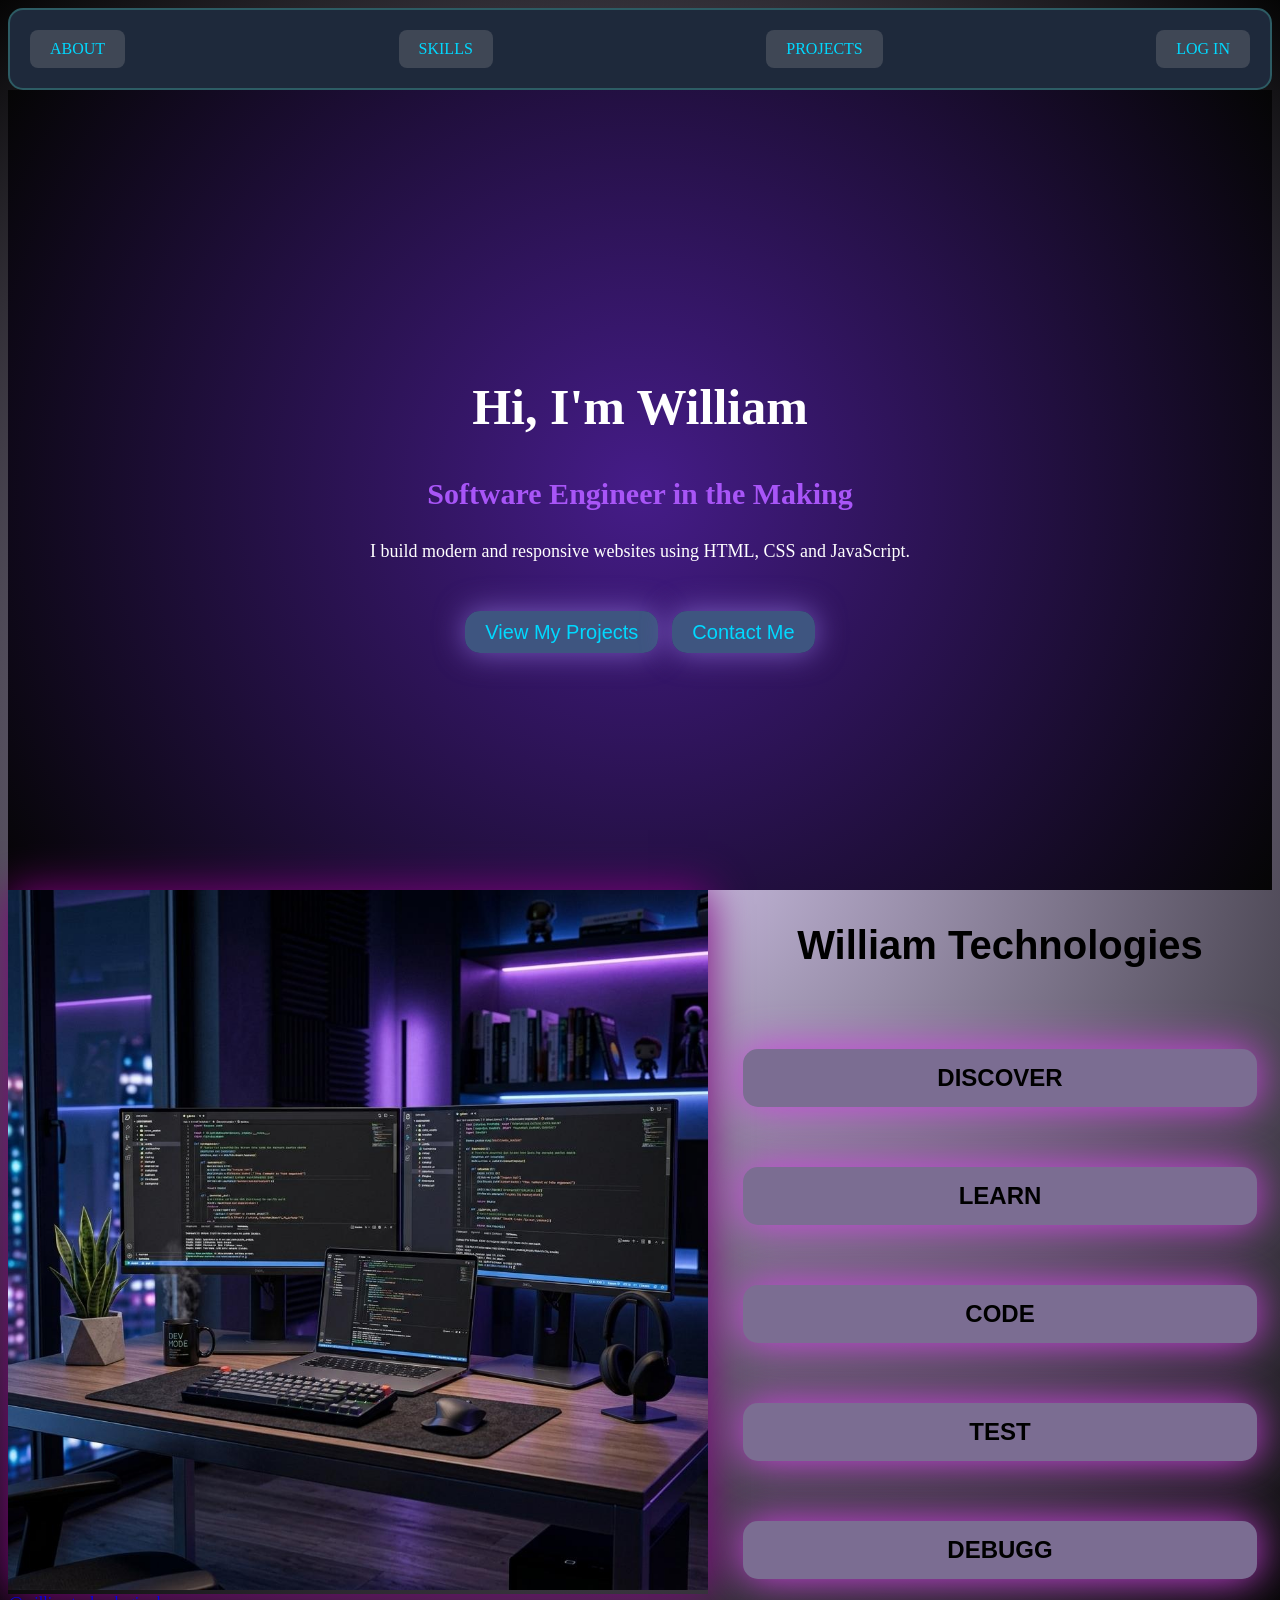
==== index.html @ 027f22aa "Add files via upload" ====
<!DOCTYPE html>
<html>
<head>
    <title>William Technologies</title>
    <link rel="stylesheet" href="style.css">
</head>
<body>
    <nav >                  
        <a href="#about">ABOUT</a> 
        <a href="SKILLS.html">SKILLS</a>                
        <a href="projects.html">PROJECTS</a>                   
        <a href="log_in.html" class="login-btn" >LOG IN</a> 
      
    </nav>
<body>

    <section class="hero">

    <div class="hero-content">

        <h1>Hi, I'm William</h1>

        <h2 class="h2">Software Engineer in the Making</h2>
        <p>
            I build modern and responsive websites
            using HTML, CSS and JavaScript.
        </p>
         <br><br>
        <a href="projects.html" class="pro" >View My Projects</a>

        <a href="mailto:lennoxliam180@gmail.com" class="email">Contact Me</a>

    </div>

</section>

<section>
 <div class="division-c">
    <div class="tech">
     <img src="tech.jpg" width="700" >
    </div>

    <div class="inn">
        <h1 class="head1">William Technologies</h1>
        <h2 class="opp">DISCOVER</h2>
        <h2 class="opp">LEARN</h2>
        <h2 class="opp">CODE</h2>
        <h2 class="opp">TEST</h2>
        <h2 class="opp">DEBUGG</h2>
    </div>
 </div>
</section>
<a href="index.html"><footer>@williamtechnologies.ke</footer></a>
</body>
</html>
---- style.css ----
body {
    background: radial-gradient(circle, #d3c5eb, #050505);
}

nav {
    display: flex;
    justify-content: space-between;
    align-items: center;
    gap: 20px;
    padding: 20px;
    background-color: #1e293b;
    border-radius: 15px;
    border: #2d5c64 2px solid;
}

nav a:hover {
    color: yellow;
}

nav a {
    background-color: #3f4755;
    color: #00d9ff;
    padding: 10px 20px;
    border-radius: 8px;
    text-decoration: none;
}

.login-btn:hover {
    background-color: rgb(58, 73, 83);
}
.h2 {
    color: #0ec9eb;
    text-align: center;
    font-size: 20px;
}
.hero {
    background: radial-gradient(circle, #451c88, #050505);
    color:white;
    min-height: 80vh;
    display: flex;
    align-items: center;
    justify-content: center;
    color: white;
    padding: 40px;

}

.hero-content {
    max-width: 800px;
    text-align: center;
}

.hero h1 {
    font-size: 50px;
}

.hero h2 {
    color: #a855f7;
    font-size: 30px;
}

.hero p {
    font-size: 18px;
    line-height: 1.7;
}
.pro {
    background-color: #3e5580;
    color: #00d9ff;
    font-size: 20px;
    font-family: Helvetica, sans-serif;
    padding: 10px 20px;
    border-radius: 15px;
    text-decoration: none;
    margin-right: 10px;
    box-shadow: 0 0 30px #785abd;
}
.pro:hover {
    background-color: rgb(58, 73, 83);
}
.email {
    background-color: #3e5580;
    color: #00d9ff;
    font-size: 20px;
    font-family: Helvetica, sans-serif;
    padding: 10px 20px;
    border-radius: 15px;
    text-decoration: none;
    box-shadow: 0 0 30px #785abd;
}
.email:hover {
    background-color: rgb(58, 73, 83);
}

.division-c {
    display: grid;
    grid-template-columns: repeat(2, 1fr);
    gap: 20px;
}
.tech{
    text-align: right;
    border-image-repeat: round;
    box-shadow: 0 0 40px purple ;
}
.opp{
    text-align:center;
    font-family: Verdana, Geneva, Tahoma, sans-serif;
    padding: 15px 20px;
    margin: 15px;
    background-color: #7b6d92;
    border-radius: 15px;
    box-shadow: 0 0 40px rgb(209, 67, 228);
}
.opp:hover {
    background-color: #a879b6;
    border: 6px rgb(43, 43, 207);
    cursor: pointer;
    transition-duration: 0.5s;
}
.head1{
    text-align: center;
    font-family: 'Segoe UI', Tahoma, Geneva, Verdana, sans-serif;
    font-size: 40px;
}
.inn{
    display:grid;
    grid-template-rows: repeat(1, 2fr);
    gap: 30px;
}
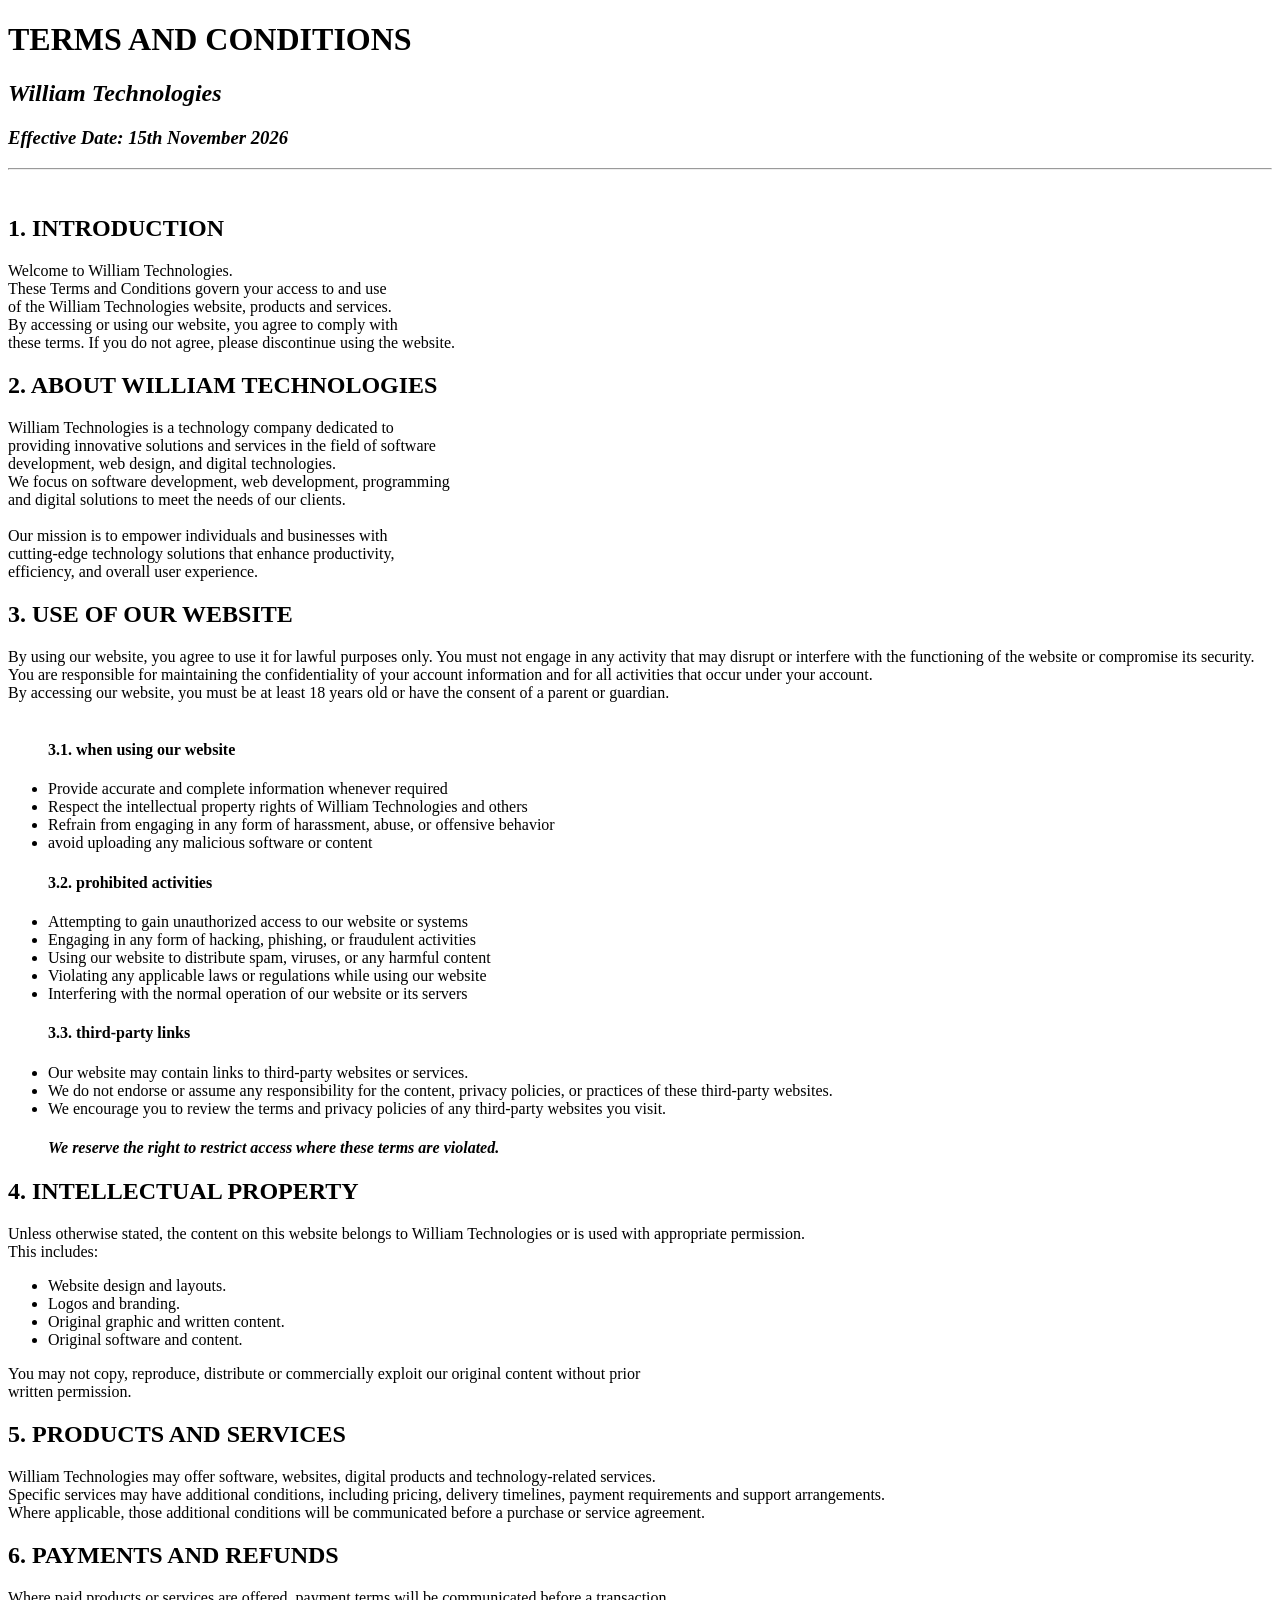
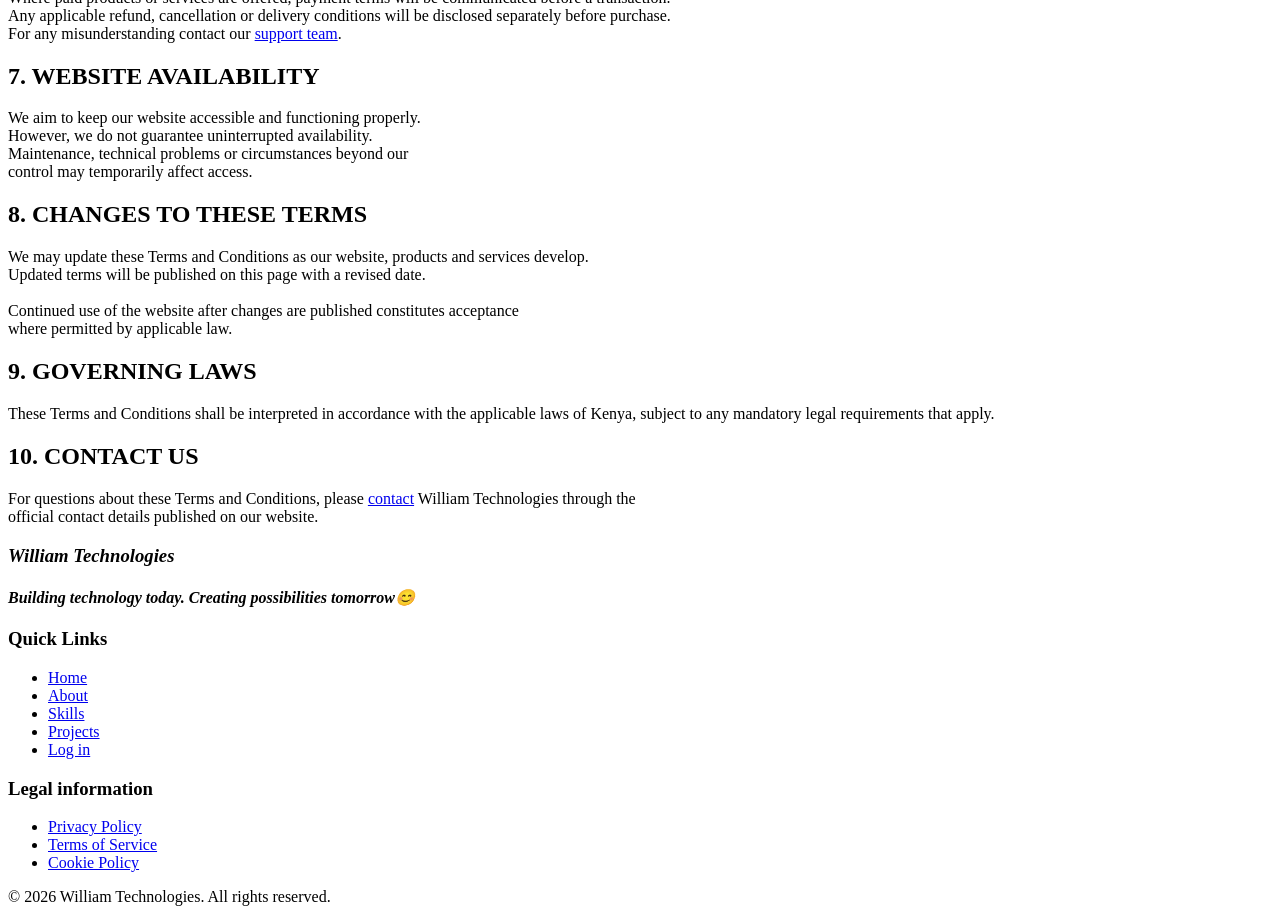
==== commit a2879a5a: "Update index.html" ====
--- a/index.html
+++ b/index.html
@@ -1,55 +1,140 @@
 <!DOCTYPE html>
-<html>
-<head>
-    <title>William Technologies</title>
-    <link rel="stylesheet" href="style.css">
-</head>
-<body>
-    <nav >                  
-        <a href="#about">ABOUT</a> 
-        <a href="SKILLS.html">SKILLS</a>                
-        <a href="projects.html">PROJECTS</a>                   
-        <a href="log_in.html" class="login-btn" >LOG IN</a> 
-      
-    </nav>
-<body>
+<html lang="en">
+    <head>
+        <meta charset="UTF-8">
+        <meta name="viewport" content="width=device-width, initial-scale=1.0">
+        <title>Terms and Conditions | William Technologies</title>
+        <link rel="stylesheet" href="terms.css">
+        <link rel="icon" type="image/png" href="favicon.png">
+        <title>Terms and Conditions | William Technologies</title>
+    </head>
+ <body>
+        <h1><b>TERMS AND CONDITIONS</b></h1>
+    <h2><b><i>William Technologies</i></b></h2>
+    <h3><i>Effective Date: 15th November 2026</i></h3>
+    <hr><br>
+    <h2><b>1. INTRODUCTION</b></h2>
+    <p>Welcome to William Technologies.<br>
+       These Terms and Conditions govern your access to and use <br>
+       of the William Technologies website, products and services.<br>
+       By accessing or using our website, you agree to comply with<br>
+       these terms. If you do not agree, please discontinue using the website.<br>
+    </p>
 
-    <section class="hero">
+    <h2><b>2. ABOUT WILLIAM TECHNOLOGIES</b></h2>
+    <p>William Technologies is a technology company dedicated to<br>
+       providing innovative solutions and services in the field of software<br>
+       development, web design, and digital technologies.<br>
+       We focus on software development, web development, programming<br>
+       and digital solutions to meet the needs of our clients.<br><br>
+       Our mission is to empower individuals and businesses with<br>
+       cutting-edge technology solutions that enhance productivity,<br>
+       efficiency, and overall user experience.<br>
+    </p>
 
-    <div class="hero-content">
+    <h2><b>3. USE OF OUR WEBSITE</b></h2>
+     <p>By using our website, you agree to use it for lawful purposes only.
+       You must not engage in any activity that may disrupt or interfere
+       with the functioning of the website or compromise its security.<br>
+       You are responsible for maintaining the confidentiality of your
+       account information and for all activities that occur under your account.<br>
+       By accessing our website, you must be at least 18 years old or
+       have the consent of a parent or guardian.<br><br>
+      </p>
+       <ul>
+         <h4><b>3.1. when using our website</b></h4>
+           <li>Provide accurate and complete information whenever required</li>
+           <li>Respect the intellectual property rights of William Technologies and others</li>
+           <li>Refrain from engaging in any form of harassment, abuse, or offensive behavior</li>
+           <li>avoid uploading any malicious software or content</li>
+         <h4><b>3.2. prohibited activities</b></h4>
+            <li>Attempting to gain unauthorized access to our website or systems</li>
+            <li>Engaging in any form of hacking, phishing, or fraudulent activities</li>
+            <li>Using our website to distribute spam, viruses, or any harmful content</li>
+            <li>Violating any applicable laws or regulations while using our website</li>
+            <li>Interfering with the normal operation of our website or its servers</li>
+         <h4><b>3.3. third-party links</b></h4>
+            <li>Our website may contain links to third-party websites or services.</li>
+            <li>We do not endorse or assume any responsibility for the content, privacy policies, or practices of these third-party websites.</li>
+            <li>We encourage you to review the terms and privacy policies of any third-party websites you visit.</li>
+          <h4><i>We reserve the right to restrict access where these terms are violated.</i></h4>
 
-        <h1>Hi, I'm William</h1>
+       </ul>
+       <h2><b>4. INTELLECTUAL PROPERTY</b></h2>
+       <p>Unless otherwise stated, the content on this website belongs to William Technologies 
+          or is used with appropriate permission.<br>
+          This includes:
+          <ul>
+            <li>Website design and layouts.</li>
+            <li>Logos and branding.</li>
+            <li>Original graphic and written content.</li>
+            <li>Original software and content.</li>
+          </ul>
+          You may not copy, reproduce, distribute or commercially exploit our original content without prior <br>
+          written permission.
+        </p>          
 
-        <h2 class="h2">Software Engineer in the Making</h2>
-        <p>
-            I build modern and responsive websites
-            using HTML, CSS and JavaScript.
-        </p>
-         <br><br>
-        <a href="projects.html" class="pro" >View My Projects</a>
+       <h2><b>5. PRODUCTS AND SERVICES</b></h2>
+       <P>William Technologies may offer software, websites, digital products and technology-related services.<br>
+          Specific services may have additional conditions, including pricing, delivery timelines, payment requirements 
+          and support arrangements.<br>
+          Where applicable, those additional conditions will be communicated before a purchase or service agreement.
+        </P>
+       <h2><b>6. PAYMENTS AND REFUNDS</b></h2>
+       <P>Where paid products or services are offered, payment terms will be communicated before a transaction.<br>
+          Any applicable refund, cancellation or delivery conditions will be disclosed separately before purchase.<br>
+          For any misunderstanding contact our <a href="mailto: lennoxliam180@gmal.com">support team</a>.<br>
+       </P>
+       <h2><b>7. WEBSITE AVAILABILITY</b></h2>
+       <P>We aim to keep our website accessible and functioning properly.<br>
+          However, we do not guarantee uninterrupted availability. <br>
+          Maintenance, technical problems or circumstances beyond our <br>
+          control may temporarily affect access.
+       </P>
+       <h2><b>8. CHANGES TO THESE TERMS</b></h2>
+       <p>We may update these Terms and Conditions as our website, products and services develop.<br>
+          Updated terms will be published on this page with a revised date.<br><br>
+          Continued use of the website after changes are published constitutes acceptance<br>
+          where permitted by applicable law.<br>
+         </p>
+       <h2><b>9. GOVERNING LAWS</b></h2>
+       <P>
+         These Terms and Conditions shall be interpreted in accordance with the applicable laws 
+         of Kenya, subject to any mandatory legal requirements that apply.<br>
+       </P>
+       <h2><b>10. CONTACT US</b></h2>
+       <P>
+         For questions about these Terms and Conditions, please <a href="mailto:lennoxliam180@gmail.com">contact</a> William Technologies through the <br>
+         official contact details published on our website.<br>
+       </P>
 
-        <a href="mailto:lennoxliam180@gmail.com" class="email">Contact Me</a>
+       <h3><i><b>William Technologies</b></i></h3>
+       <h4><i>Building technology today. Creating possibilities tomorrow😊</i></h4>
+          <footer>
+     <section>
+        <div class="footer-content">
+           <div class="footer-links">
+            <h3>Quick Links</h3>      
+         <ul>
+            <li><a href="index.html">Home</a></li>
+            <li><a href="about.html">About</a></li>
+            <li><a href="skills.html">Skills</a></li>
+            <li><a href="projects.html">Projects</a></li>
+            <li><a href="log_in.html">Log in</a></li>
+         </ul> </div>
+         <div class="legal">
+            <h3>Legal information</h3>
+            <ul>
+                <li><a href="privacy.html">Privacy Policy</a></li>
+                <li><a href="terms.html">Terms of Service</a></li>
+                <li><a href="cookies.html">Cookie Policy</a></li>
+            </ul>
+        </div>
+     </section>
+    </footer>
+   <footer>
+        <p>&copy; 2026 William Technologies. All rights reserved.</p>
+   </footer>
 
-    </div>
-
-</section>
-
-<section>
- <div class="division-c">
-    <div class="tech">
-     <img src="tech.jpg" width="700" >
-    </div>
-
-    <div class="inn">
-        <h1 class="head1">William Technologies</h1>
-        <h2 class="opp">DISCOVER</h2>
-        <h2 class="opp">LEARN</h2>
-        <h2 class="opp">CODE</h2>
-        <h2 class="opp">TEST</h2>
-        <h2 class="opp">DEBUGG</h2>
-    </div>
- </div>
-</section>
-<a href="index.html"><footer>@williamtechnologies.ke</footer></a>
-</body>
-</html>+   </body>
+</html>
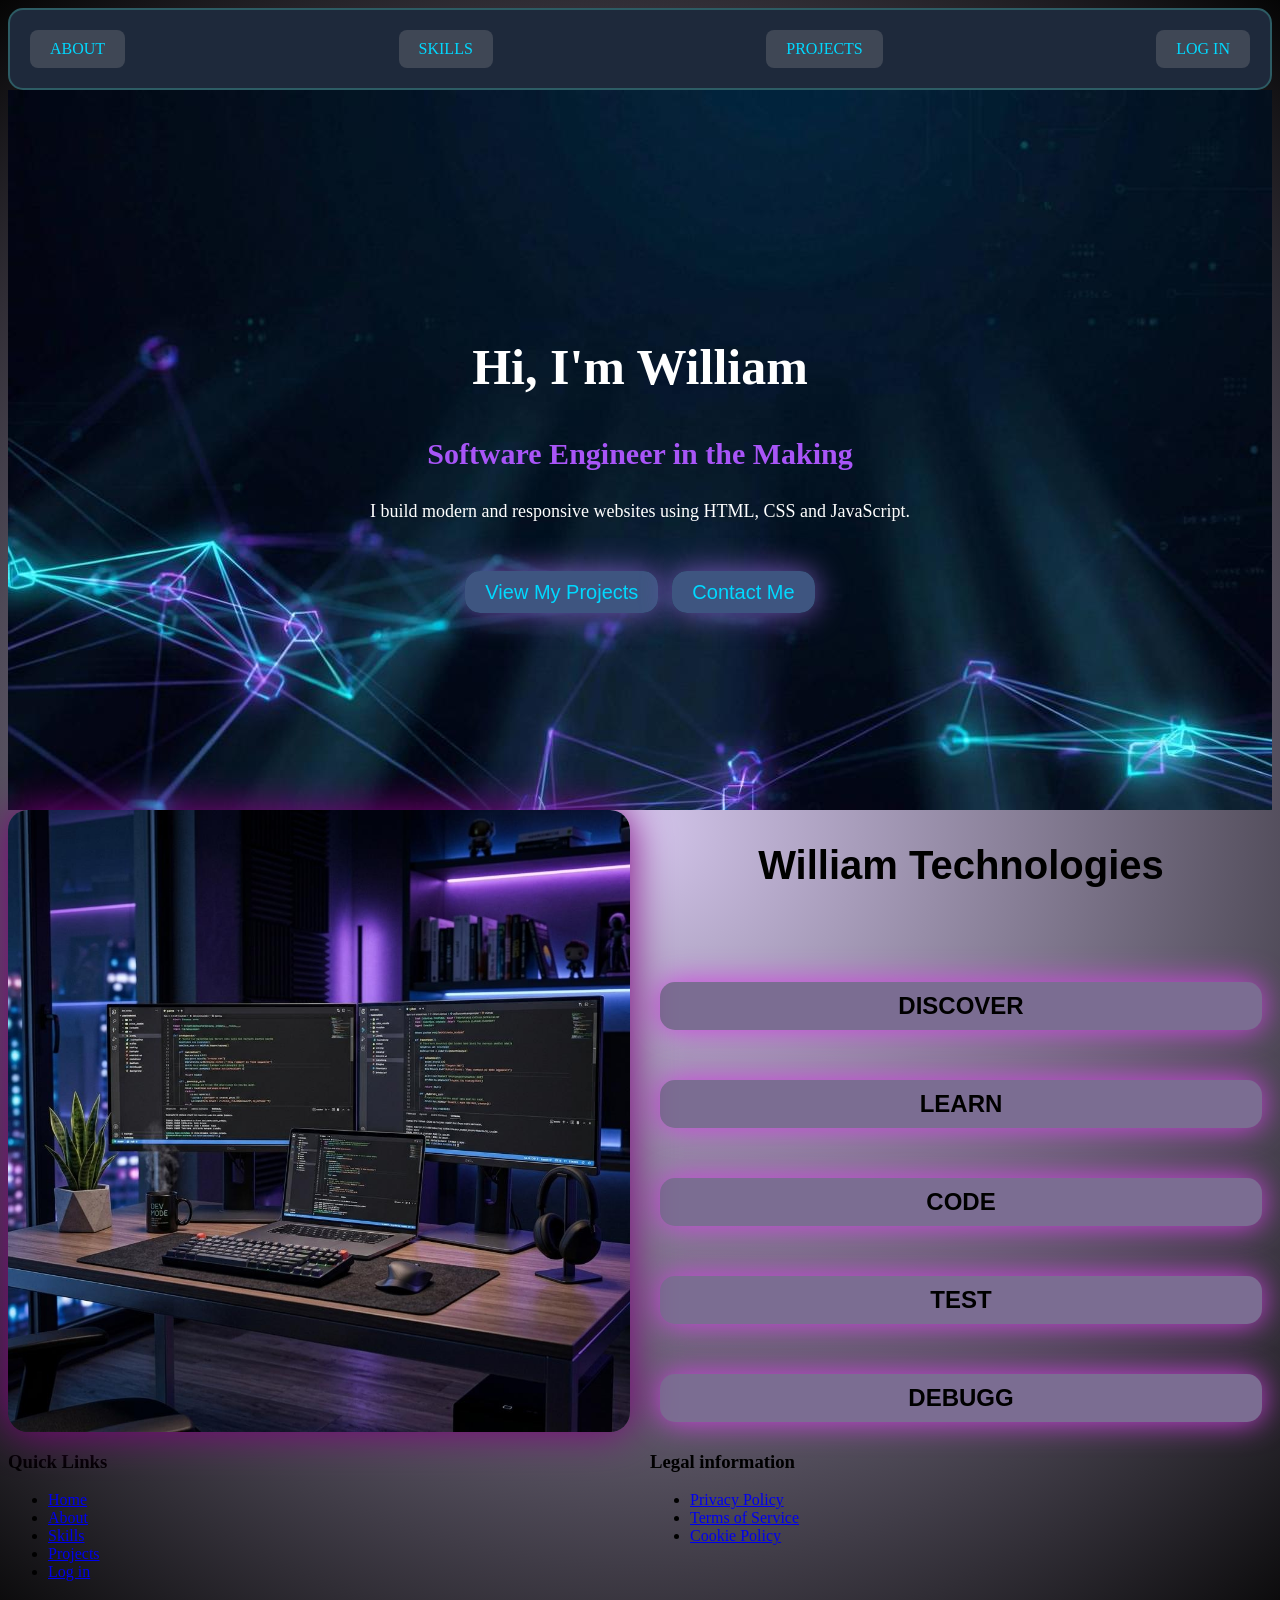
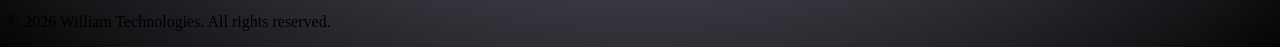
==== commit d7d67ef8: "Add files via upload" ====
--- a/index.html
+++ b/index.html
@@ -1,127 +1,70 @@
 <!DOCTYPE html>
-<html lang="en">
-    <head>
-        <meta charset="UTF-8">
-        <meta name="viewport" content="width=device-width, initial-scale=1.0">
-        <title>Terms and Conditions | William Technologies</title>
-        <link rel="stylesheet" href="terms.css">
-        <link rel="icon" type="image/png" href="favicon.png">
-        <title>Terms and Conditions | William Technologies</title>
-    </head>
- <body>
-        <h1><b>TERMS AND CONDITIONS</b></h1>
-    <h2><b><i>William Technologies</i></b></h2>
-    <h3><i>Effective Date: 15th November 2026</i></h3>
-    <hr><br>
-    <h2><b>1. INTRODUCTION</b></h2>
-    <p>Welcome to William Technologies.<br>
-       These Terms and Conditions govern your access to and use <br>
-       of the William Technologies website, products and services.<br>
-       By accessing or using our website, you agree to comply with<br>
-       these terms. If you do not agree, please discontinue using the website.<br>
-    </p>
+<html>
+<head>
+    <title>William Technologies</title>
+    <link rel="stylesheet" href="style.css">
+    <link rel="icon" type="image/png" href="favicon.png">
+</head>
+<body>
+    <nav >                  
+        <a href="about.html">ABOUT</a> 
+        <a href="SKILLS.html">SKILLS</a>                
+        <a href="projects.html">PROJECTS</a>                   
+        <a href="log_in.html" class="login-btn" >LOG IN</a> 
+      
+    </nav>
+<body>
 
-    <h2><b>2. ABOUT WILLIAM TECHNOLOGIES</b></h2>
-    <p>William Technologies is a technology company dedicated to<br>
-       providing innovative solutions and services in the field of software<br>
-       development, web design, and digital technologies.<br>
-       We focus on software development, web development, programming<br>
-       and digital solutions to meet the needs of our clients.<br><br>
-       Our mission is to empower individuals and businesses with<br>
-       cutting-edge technology solutions that enhance productivity,<br>
-       efficiency, and overall user experience.<br>
-    </p>
+    <section class="hero">
 
-    <h2><b>3. USE OF OUR WEBSITE</b></h2>
-     <p>By using our website, you agree to use it for lawful purposes only.
-       You must not engage in any activity that may disrupt or interfere
-       with the functioning of the website or compromise its security.<br>
-       You are responsible for maintaining the confidentiality of your
-       account information and for all activities that occur under your account.<br>
-       By accessing our website, you must be at least 18 years old or
-       have the consent of a parent or guardian.<br><br>
-      </p>
-       <ul>
-         <h4><b>3.1. when using our website</b></h4>
-           <li>Provide accurate and complete information whenever required</li>
-           <li>Respect the intellectual property rights of William Technologies and others</li>
-           <li>Refrain from engaging in any form of harassment, abuse, or offensive behavior</li>
-           <li>avoid uploading any malicious software or content</li>
-         <h4><b>3.2. prohibited activities</b></h4>
-            <li>Attempting to gain unauthorized access to our website or systems</li>
-            <li>Engaging in any form of hacking, phishing, or fraudulent activities</li>
-            <li>Using our website to distribute spam, viruses, or any harmful content</li>
-            <li>Violating any applicable laws or regulations while using our website</li>
-            <li>Interfering with the normal operation of our website or its servers</li>
-         <h4><b>3.3. third-party links</b></h4>
-            <li>Our website may contain links to third-party websites or services.</li>
-            <li>We do not endorse or assume any responsibility for the content, privacy policies, or practices of these third-party websites.</li>
-            <li>We encourage you to review the terms and privacy policies of any third-party websites you visit.</li>
-          <h4><i>We reserve the right to restrict access where these terms are violated.</i></h4>
+    <div class="hero-content">
 
-       </ul>
-       <h2><b>4. INTELLECTUAL PROPERTY</b></h2>
-       <p>Unless otherwise stated, the content on this website belongs to William Technologies 
-          or is used with appropriate permission.<br>
-          This includes:
-          <ul>
-            <li>Website design and layouts.</li>
-            <li>Logos and branding.</li>
-            <li>Original graphic and written content.</li>
-            <li>Original software and content.</li>
-          </ul>
-          You may not copy, reproduce, distribute or commercially exploit our original content without prior <br>
-          written permission.
-        </p>          
+        <h1>Hi, I'm William</h1>
 
-       <h2><b>5. PRODUCTS AND SERVICES</b></h2>
-       <P>William Technologies may offer software, websites, digital products and technology-related services.<br>
-          Specific services may have additional conditions, including pricing, delivery timelines, payment requirements 
-          and support arrangements.<br>
-          Where applicable, those additional conditions will be communicated before a purchase or service agreement.
-        </P>
-       <h2><b>6. PAYMENTS AND REFUNDS</b></h2>
-       <P>Where paid products or services are offered, payment terms will be communicated before a transaction.<br>
-          Any applicable refund, cancellation or delivery conditions will be disclosed separately before purchase.<br>
-          For any misunderstanding contact our <a href="mailto: lennoxliam180@gmal.com">support team</a>.<br>
-       </P>
-       <h2><b>7. WEBSITE AVAILABILITY</b></h2>
-       <P>We aim to keep our website accessible and functioning properly.<br>
-          However, we do not guarantee uninterrupted availability. <br>
-          Maintenance, technical problems or circumstances beyond our <br>
-          control may temporarily affect access.
-       </P>
-       <h2><b>8. CHANGES TO THESE TERMS</b></h2>
-       <p>We may update these Terms and Conditions as our website, products and services develop.<br>
-          Updated terms will be published on this page with a revised date.<br><br>
-          Continued use of the website after changes are published constitutes acceptance<br>
-          where permitted by applicable law.<br>
-         </p>
-       <h2><b>9. GOVERNING LAWS</b></h2>
-       <P>
-         These Terms and Conditions shall be interpreted in accordance with the applicable laws 
-         of Kenya, subject to any mandatory legal requirements that apply.<br>
-       </P>
-       <h2><b>10. CONTACT US</b></h2>
-       <P>
-         For questions about these Terms and Conditions, please <a href="mailto:lennoxliam180@gmail.com">contact</a> William Technologies through the <br>
-         official contact details published on our website.<br>
-       </P>
+        <h2 class="h2">Software Engineer in the Making</h2>
+        <p>
+            I build modern and responsive websites
+            using HTML, CSS and JavaScript.
+        </p>
+         <br><br>
+        <a href="projects.html" class="pro" >View My Projects</a>
 
-       <h3><i><b>William Technologies</b></i></h3>
-       <h4><i>Building technology today. Creating possibilities tomorrow😊</i></h4>
-          <footer>
-     <section>
+        <a href="mailto:lennoxliam180@gmail.com" class="email">Contact Me</a>
+
+    </div>
+
+</section>
+
+<section>
+ <div class="division-c">
+    <div class="tech">
+     <img src="tech.jpg" width="auto" >
+    </div>
+
+    <div class="inn">
+        <h1 class="head1">William Technologies</h1>
+        <h2 class="opp">DISCOVER</h2>
+        <h2 class="opp">LEARN</h2>
+        <h2 class="opp">CODE</h2>
+        <h2 class="opp">TEST</h2>
+        <h2 class="opp">DEBUGG</h2>
+    </div>
+ </div>
+ </section>
+ <footer>
+    <section>
         <div class="footer-content">
-           <div class="footer-links">
-            <h3>Quick Links</h3>      
-         <ul>
-            <li><a href="index.html">Home</a></li>
-            <li><a href="about.html">About</a></li>
-            <li><a href="skills.html">Skills</a></li>
-            <li><a href="projects.html">Projects</a></li>
-            <li><a href="log_in.html">Log in</a></li>
-         </ul> </div>
+            
+         <div class="footer-links"> 
+            <h3>Quick Links</h3>            
+            <ul>
+               <li><a href="index.html">Home</a></li>
+               <li><a href="about.html">About</a></li>
+               <li><a href="skills.html">Skills</a></li>
+               <li><a href="projects.html">Projects</a></li>
+               <li><a href="log_in.html">Log in</a></li>
+            </ul>
+         </div>
          <div class="legal">
             <h3>Legal information</h3>
             <ul>
@@ -130,11 +73,10 @@
                 <li><a href="cookies.html">Cookie Policy</a></li>
             </ul>
         </div>
-     </section>
-    </footer>
+    </section>
+ </footer>
    <footer>
         <p>&copy; 2026 William Technologies. All rights reserved.</p>
    </footer>
-
-   </body>
+ </body>
 </html>
--- a/style.css
+++ b/style.css
@@ -0,0 +1,157 @@
+* {
+    box-sizing: border-box;
+}
+body {
+    background: radial-gradient(circle, #d3c5eb, #050505);
+}
+
+nav {
+    display: flex;
+    justify-content: space-between;
+    align-items: center;
+    gap: 20px;
+    padding: 20px;
+    background-color: #1e293b;
+    border-radius: 15px;
+    border: #2d5c64 2px solid;
+}
+
+nav a:hover {
+    color: yellow;
+}
+
+nav a {
+    background-color: #3f4755;
+    color: #00d9ff;
+    padding: 10px 20px;
+    border-radius: 8px;
+    text-decoration: none;
+}
+
+.login-btn:hover {
+    background-color: rgb(58, 73, 83);
+}
+.h2 {
+    color: #0ec9eb;
+    text-align: center;
+    font-size: 20px;
+}
+.hero {
+    background: radial-gradient(circle, #451c88, #050505);
+    color:white;
+    min-height: 80vh;
+    display: flex;
+    align-items: center;
+    justify-content: center;
+    color: white;
+    padding: 40px;
+    background-image:url(back.jpg) ;
+
+}
+
+.hero-content {
+    max-width: 800px;
+    text-align: center;
+}
+
+.hero h1 {
+    font-size: 50px;
+}
+
+.hero h2 {
+    color: #a855f7;
+    font-size: 30px;
+}
+
+.hero p {
+    font-size: 18px;
+    line-height: 1.7;
+}
+.pro {
+    background-color: #3e5580;
+    color: #00d9ff;
+    font-size: 20px;
+    font-family: Helvetica, sans-serif;
+    padding: 10px 20px;
+    border-radius: 15px;
+    text-decoration: none;
+    margin-right: 10px;
+    box-shadow: 0 0 30px #785abd;
+}
+.pro:hover {
+    background-color: rgb(58, 73, 83);
+}
+.email {
+    background-color: #3e5580;
+    color: #00d9ff;
+    font-size: 20px;
+    font-family: Helvetica, sans-serif;
+    padding: 10px 20px;
+    border-radius: 15px;
+    text-decoration: none;
+    box-shadow: 0 0 30px #785abd;
+}
+.email:hover {
+    background-color: rgb(58, 73, 83);
+}
+
+.division-c {
+    display: grid;
+    grid-template-columns: repeat(2, minmax(0, 1fr));
+    gap: 20px;
+    align-items: stretch;
+}
+@media (max-width: 600px) 
+{
+
+   .division-c
+    {
+        grid-template-columns: 1fr;
+    }
+
+}
+.tech {
+    box-shadow: 0 0 40px purple;
+    max-width: 100%;
+    position: relative;
+    border-radius: 20px;
+}
+
+.tech img {
+    width: 100%;
+    max-width: none;
+    height: 100%;
+    object-fit: cover;
+    display: block;
+    border-radius: 20px;
+}
+.opp{
+    text-align:center;
+    font-family: Verdana, Geneva, Tahoma, sans-serif;
+    padding: 10px 20px;
+    margin: 10px;
+    background-color: #7b6d92;
+    border-radius: 15px;
+    box-shadow: 0 0 30px rgb(209, 67, 228);
+}
+.opp:hover {
+    background-color: #a879b6;
+    border: 6px rgb(43, 43, 207);
+    cursor: pointer;
+    transition-duration: 0.5s;
+}
+.head1{
+    text-align: center;
+    font-family: 'Segoe UI', Tahoma, Geneva, Verdana, sans-serif;
+    font-size: 40px;
+}
+.inn{
+    display:grid;
+    grid-template-rows: repeat(1, 2fr);
+    gap: 30px;
+}
+.footer-content {
+    display: grid;
+    grid-template-columns: repeat(2, 1fr);
+    gap: 20px;
+}
